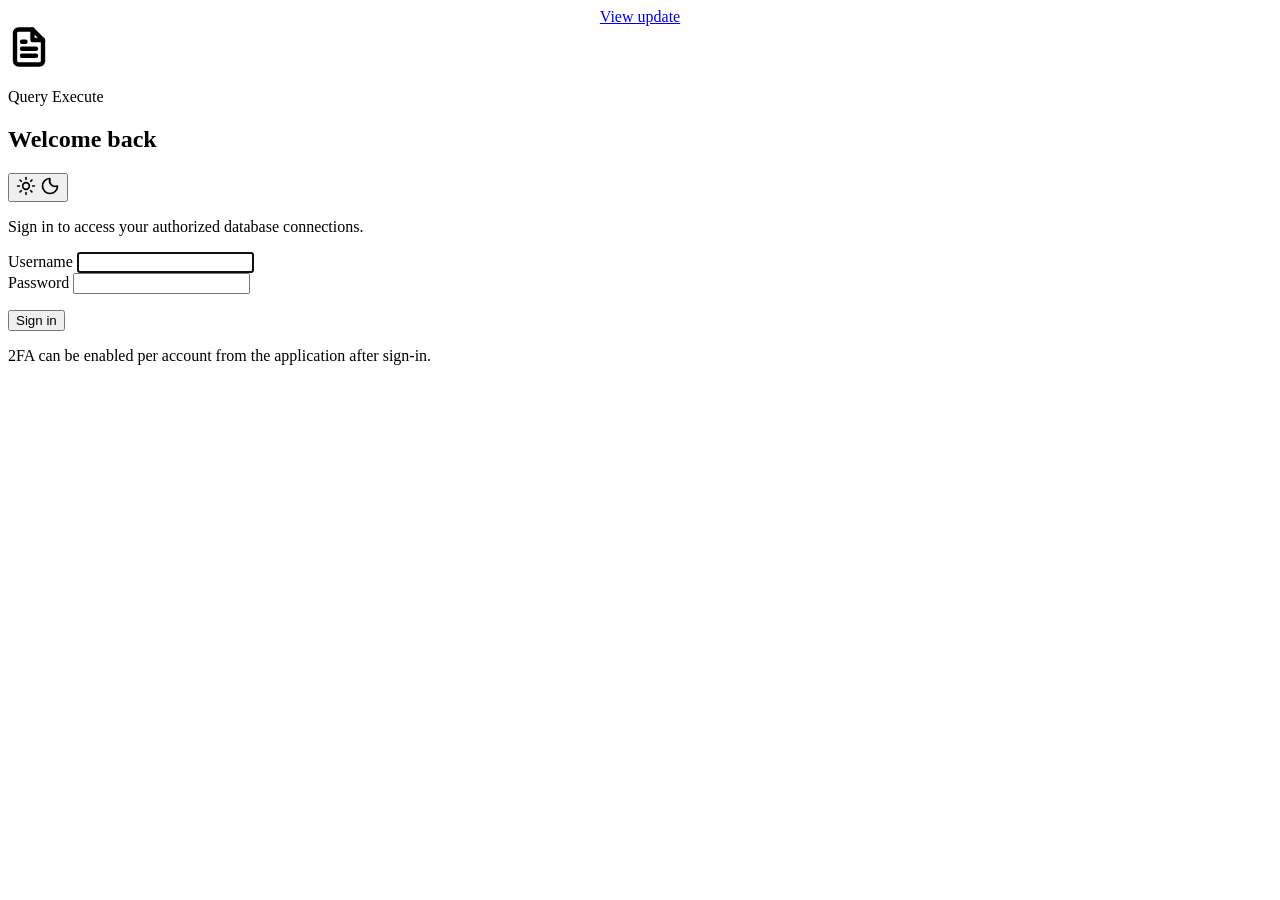
==== app/templates/login.html @ 778e09d2 "fix: login page shows version update banner; fix test login script - Add version update banner to lo" ====
<!DOCTYPE html>
<html lang="en">
<head>
    <meta charset="UTF-8">
    <meta name="viewport" content="width=device-width, initial-scale=1.0">
    <title>Sign in · Query Execute</title>
    <link rel="preconnect" href="https://fonts.googleapis.com">
    <link rel="preconnect" href="https://fonts.gstatic.com" crossorigin>
    <link href="https://fonts.googleapis.com/css2?family=Inter:wght@400;500;600;700;800&family=JetBrains+Mono:wght@400;500;600&display=swap" rel="stylesheet">
    <link rel="stylesheet" href="/static/css/style.css?v=v1.0.14">
</head>
<body class="dark-theme auth-page">
    <div class="version-update-banner hidden" id="version-update-banner" role="status">
        <span id="version-update-message"></span>
        <div style="display: flex; align-items: center; gap: 0.5rem; flex-wrap: wrap; justify-content: center;">
            <a id="version-update-link" href="#" target="_blank" rel="noopener noreferrer">View update</a>
            <button type="button" class="btn btn-primary btn-sm" id="btn-auto-update-banner" style="display: none;">Update now</button>
        </div>
    </div>
    <main class="auth-shell">
        <section class="auth-card auth-card-lg" aria-labelledby="login-title">
            <div class="auth-brand">
                <div class="logo-icon" aria-hidden="true">
                    <svg xmlns="http://www.w3.org/2000/svg" width="42" height="42" viewBox="0 0 24 24" fill="none" stroke="currentColor" stroke-width="2.5" stroke-linecap="round" stroke-linejoin="round">
                        <path d="M14 2H6a2 2 0 0 0-2 2v16a2 2 0 0 0 2 2h12a2 2 0 0 0 2-2V8z"/><polyline points="14 2 14 8 20 8"/><line x1="16" y1="13" x2="8" y2="13"/><line x1="16" y1="17" x2="8" y2="17"/><polyline points="10 9 9 9 8 9"/>
                    </svg>
                </div>
                <div>
                    <p class="auth-eyebrow">Query Execute</p>
                    <h1 id="login-title">Welcome back</h1>
                </div>
            </div>
            <div class="auth-header-actions">
                <button type="button" id="btn-theme-toggle" class="icon-button" aria-label="Switch theme" title="Switch theme">
                    <svg class="theme-icon-sun" xmlns="http://www.w3.org/2000/svg" width="20" height="20" viewBox="0 0 24 24" fill="none" stroke="currentColor" stroke-width="2" stroke-linecap="round" stroke-linejoin="round" aria-hidden="true"><circle cx="12" cy="12" r="4"/><path d="M12 2v2m0 16v2M4.93 4.93l1.41 1.41m11.32 11.32 1.41 1.41M2 12h2m16 0h2M4.93 19.07l1.41-1.41M17.66 6.34l1.41-1.41"/></svg>
                    <svg class="theme-icon-moon" xmlns="http://www.w3.org/2000/svg" width="20" height="20" viewBox="0 0 24 24" fill="none" stroke="currentColor" stroke-width="2" stroke-linecap="round" stroke-linejoin="round" aria-hidden="true"><path d="M20.985 12.486a9 9 0 1 1-9.473-9.472c.405-.022.617.463.402.807a6.5 6.5 0 0 0 8.268 8.268c.344-.215.829-.003.803.397z"/></svg>
                </button>
            </div>
            <p class="auth-subtitle">Sign in to access your authorized database connections.</p>
            <form id="login-form" class="auth-form" method="post" action="/api/auth/login">
                <div class="form-group">
                    <label for="login-username">Username</label>
                    <input id="login-username" name="username" autocomplete="username" required maxlength="150" autofocus>
                </div>
                <div class="form-group">
                    <label for="login-password">Password</label>
                    <input id="login-password" name="password" type="password" autocomplete="current-password" required maxlength="1024">
                </div>
                <div class="form-group" id="login-totp-group" hidden>
                    <label for="login-totp">Authenticator code</label>
                    <input id="login-totp" name="totp_code" type="text" inputmode="numeric" autocomplete="one-time-code" pattern="[0-9]{6}" maxlength="6">
                </div>
                <p id="login-error" class="auth-error hidden" role="alert"></p>
                <button type="submit" id="login-submit" class="btn btn-accent btn-large">Sign in</button>
            </form>
            <p class="auth-help">2FA can be enabled per account from the application after sign-in.</p>
        </section>
    </main>
    <script>
        const applyTheme = theme => {
            const value = theme === 'light' ? 'light' : 'dark';
            document.documentElement.dataset.theme = value;
            document.body.classList.toggle('light-theme', value === 'light');
            document.body.classList.toggle('dark-theme', value === 'dark');
            const button = document.getElementById('btn-theme-toggle');
            button?.setAttribute('aria-label', `Switch to ${value === 'dark' ? 'light' : 'dark'} theme`);
            button?.setAttribute('title', `Switch to ${value === 'dark' ? 'light' : 'dark'} theme`);
            try { localStorage.setItem('qe-theme', value); } catch (_) {}
        };
        document.getElementById('btn-theme-toggle')?.addEventListener('click', () => {
            applyTheme(document.documentElement.dataset.theme === 'dark' ? 'light' : 'dark');
        });
        applyTheme(localStorage.getItem('qe-theme') || 'dark');
        const form = document.getElementById('login-form');
        const submit = document.getElementById('login-submit');
        const error = document.getElementById('login-error');
        const totpGroup = document.getElementById('login-totp-group');
        const totpInput = document.getElementById('login-totp');
        let needsTotp = false;
        form.addEventListener('submit', async (event) => {
            event.preventDefault();
            error.classList.add('hidden');
            submit.disabled = true;
            submit.textContent = 'Signing in…';
            if (needsTotp && !/^[0-9]{6}$/.test(totpInput.value.trim())) {
                error.textContent = 'Enter the 6-digit authenticator code to continue.';
                error.classList.remove('hidden');
                submit.disabled = false;
                submit.textContent = 'Verify and sign in';
                totpInput.focus();
                return;
            }
            try {
                const response = await fetch('/api/auth/login', {
                    method: 'POST',
                    headers: {'Content-Type': 'application/json'},
                    credentials: 'same-origin',
                    body: JSON.stringify({
                        username: document.getElementById('login-username').value,
                        password: document.getElementById('login-password').value,
                        totp_code: totpInput.value || null
                    })
                });
                const body = await response.json().catch(() => ({}));
                if (!response.ok) {
                    if (response.status === 401 && body.detail === 'Invalid authenticator code' && !needsTotp) {
                        needsTotp = true;
                        totpGroup.hidden = false;
                        totpInput.required = true;
                        totpInput.focus();
                        submit.disabled = false;
                        submit.textContent = 'Verify and sign in';
                        return;
                    }
                    throw new Error(body.detail || 'Unable to sign in');
                }
                const next = new URLSearchParams(window.location.search).get('next');
                const destination = next && next.startsWith('/') && !next.startsWith('//') ? next : '/';
                window.location.assign(destination);
            } catch (err) {
                error.textContent = err.message;
                error.classList.remove('hidden');
                submit.disabled = false;
                submit.textContent = needsTotp ? 'Verify and sign in' : 'Sign in';
            }
        });
    </script>
</body>
</html>
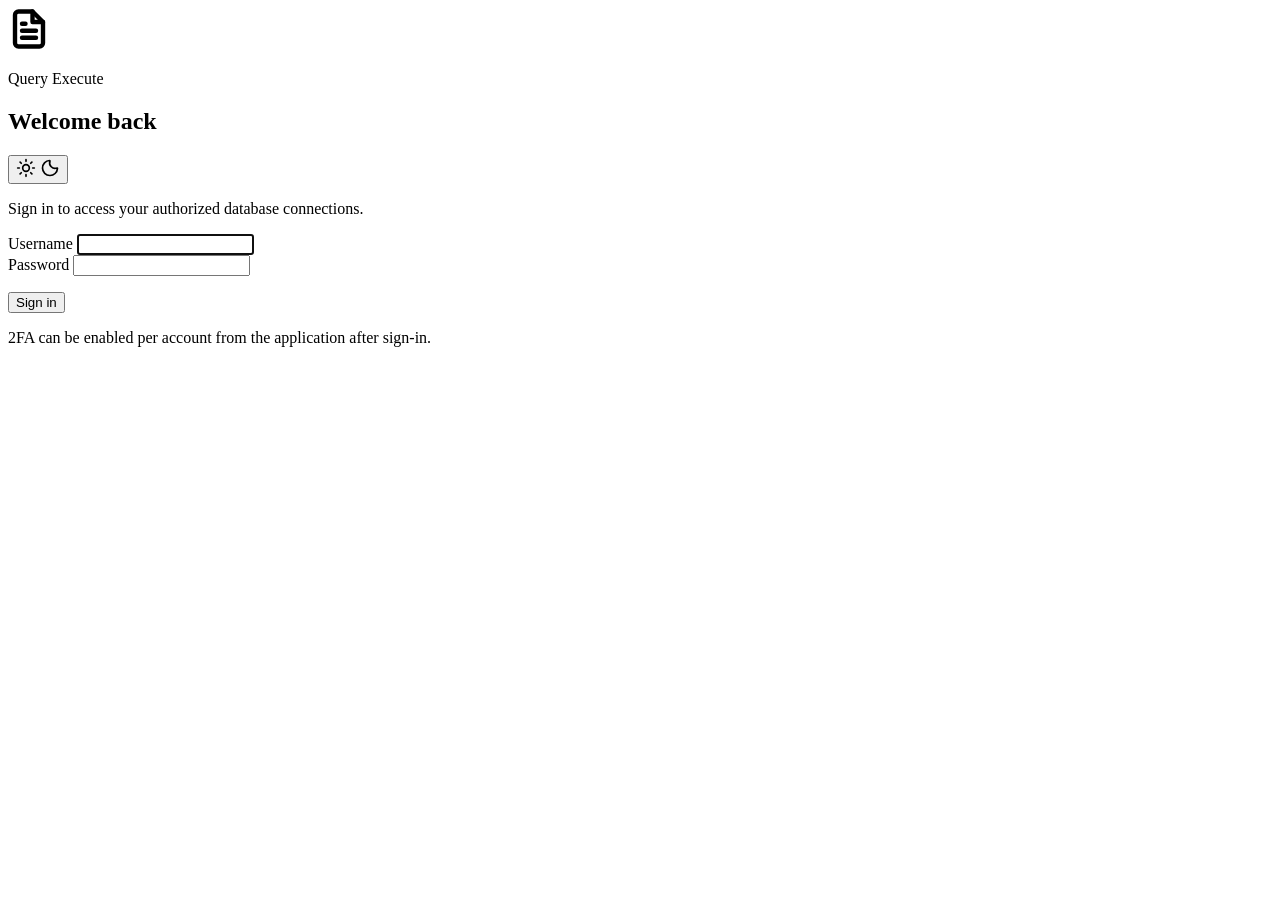
==== commit cb41c758: "rollback: revert to v1.0.11 Rollback to v1.0.11 as requested.  Co-Authored-By: Claude Code <noreply@" ====
--- a/app/templates/login.html
+++ b/app/templates/login.html
@@ -7,18 +7,11 @@
     <link rel="preconnect" href="https://fonts.googleapis.com">
     <link rel="preconnect" href="https://fonts.gstatic.com" crossorigin>
     <link href="https://fonts.googleapis.com/css2?family=Inter:wght@400;500;600;700;800&family=JetBrains+Mono:wght@400;500;600&display=swap" rel="stylesheet">
-    <link rel="stylesheet" href="/static/css/style.css?v=v1.0.14">
+    <link rel="stylesheet" href="/static/css/style.css?v=v1.0.11">
 </head>
 <body class="dark-theme auth-page">
-    <div class="version-update-banner hidden" id="version-update-banner" role="status">
-        <span id="version-update-message"></span>
-        <div style="display: flex; align-items: center; gap: 0.5rem; flex-wrap: wrap; justify-content: center;">
-            <a id="version-update-link" href="#" target="_blank" rel="noopener noreferrer">View update</a>
-            <button type="button" class="btn btn-primary btn-sm" id="btn-auto-update-banner" style="display: none;">Update now</button>
-        </div>
-    </div>
     <main class="auth-shell">
-        <section class="auth-card auth-card-lg" aria-labelledby="login-title">
+        <section class="auth-card" aria-labelledby="login-title">
             <div class="auth-brand">
                 <div class="logo-icon" aria-hidden="true">
                     <svg xmlns="http://www.w3.org/2000/svg" width="42" height="42" viewBox="0 0 24 24" fill="none" stroke="currentColor" stroke-width="2.5" stroke-linecap="round" stroke-linejoin="round">
